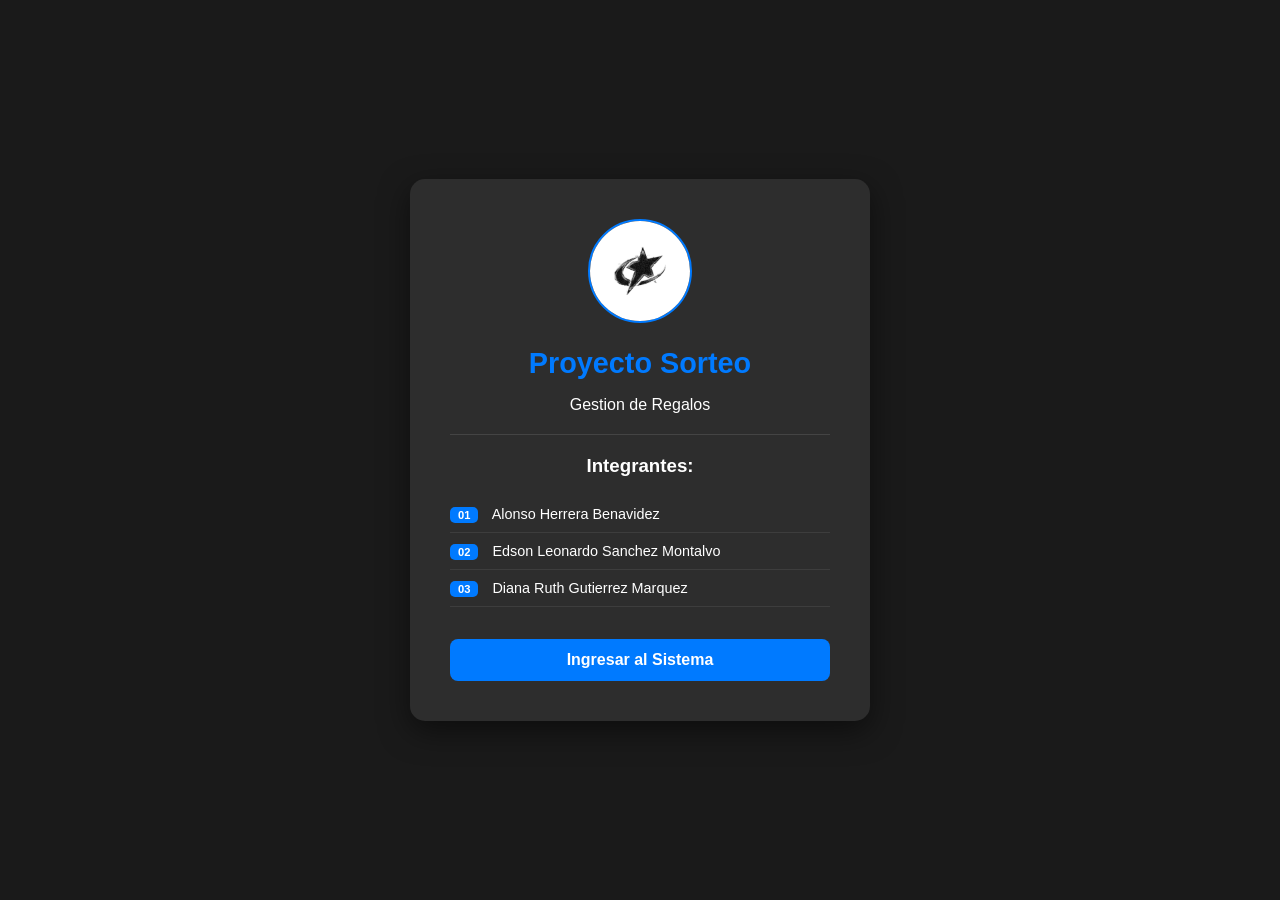
==== html/index.html @ 7b5005f3 "se agrega modulo de añadir participantes" ====
<!DOCTYPE html>
<html lang="es">
<head>
    <meta charset="UTF-8">
    <meta name="viewport" content="width=device-width, initial-scale=1.0">
    <title>Sorteooooo <3</title>
    <link rel="stylesheet" href="/estilos/portada.css">
</head>
<body>

    <div class="card">
        <div class="logo-container">
            <img src="/imgs/logo.jpg" alt="Logo del Taller" class="logo-img">
        </div>

        <h1>Proyecto Sorteo</h1>
        <p>Gestion de Regalos</p>

        <hr class="separator">

        <h3>Integrantes:</h3>
        <ul class="integrantes">
            <li><span class="badge">01</span> Alonso Herrera Benavidez</li>
            <li><span class="badge">02</span> Edson Leonardo Sanchez Montalvo</li>
            <li><span class="badge">03</span> Diana Ruth Gutierrez Marquez</li>
        </ul>

        <a href="dashboard.html" class="btn-primary">Ingresar al Sistema</a>
    </div>

</body>
</html>
---- estilos/portada.css ----
body {
    font-family: 'Segoe UI', Tahoma, Geneva, Verdana, sans-serif;
    background-color: #1a1a1a;
    color: white;
    display: flex;
    justify-content: center;
    align-items: center;
    height: 100vh;
    margin: 0;
}

.card {
    background: #2d2d2d;
    padding: 2.5rem;
    border-radius: 15px;
    box-shadow: 0 10px 30px rgba(0,0,0,0.5);
    text-align: center;
    width: 380px;
}

.logo-container {
    width: 100px;
    height: 100px;
    background: #3d3d3d;
    margin: 0 auto 1.5rem;
    border-radius: 50%;
    display: flex;
    justify-content: center;
    align-items: center;
    border: 2px solid #007aff;
    overflow: hidden; /* Esto recorta la imagen si es muy grande */
}
.logo-img {
    width: 100%;
    height: 100%;
    object-fit: cover; /* Esto hace que la imagen llene el círculo sin deformarse */
}

.logo-placeholder {
    font-size: 0.7rem;
    color: #aaa;
}

h1 {
    color: #007aff;
    margin: 0;
    font-size: 1.8rem;
}

.separator {
    border: 0;
    border-top: 1px solid #444;
    margin: 20px 0;
}

.integrantes {
    list-style: none;
    padding: 0;
    margin: 1rem 0 2rem 0;
    text-align: left;
}

.integrantes li {
    padding: 10px 0;
    border-bottom: 1px solid #3d3d3d;
    font-size: 0.9rem;
}

.badge {
    font-size: 0.7rem;
    background: #007aff;
    padding: 2px 8px;
    border-radius: 5px;
    margin-right: 10px;
    font-weight: bold;
}

/* Estilo del Botón */
.btn-primary {
    display: inline-block;
    background-color: #007aff;
    color: white;
    padding: 12px 24px;
    text-decoration: none;
    border-radius: 8px;
    font-weight: bold;
    transition: background 0.3s ease;
    width: 100%;
    box-sizing: border-box;
}

.btn-primary:hover {
    background-color: #0056b3;
}
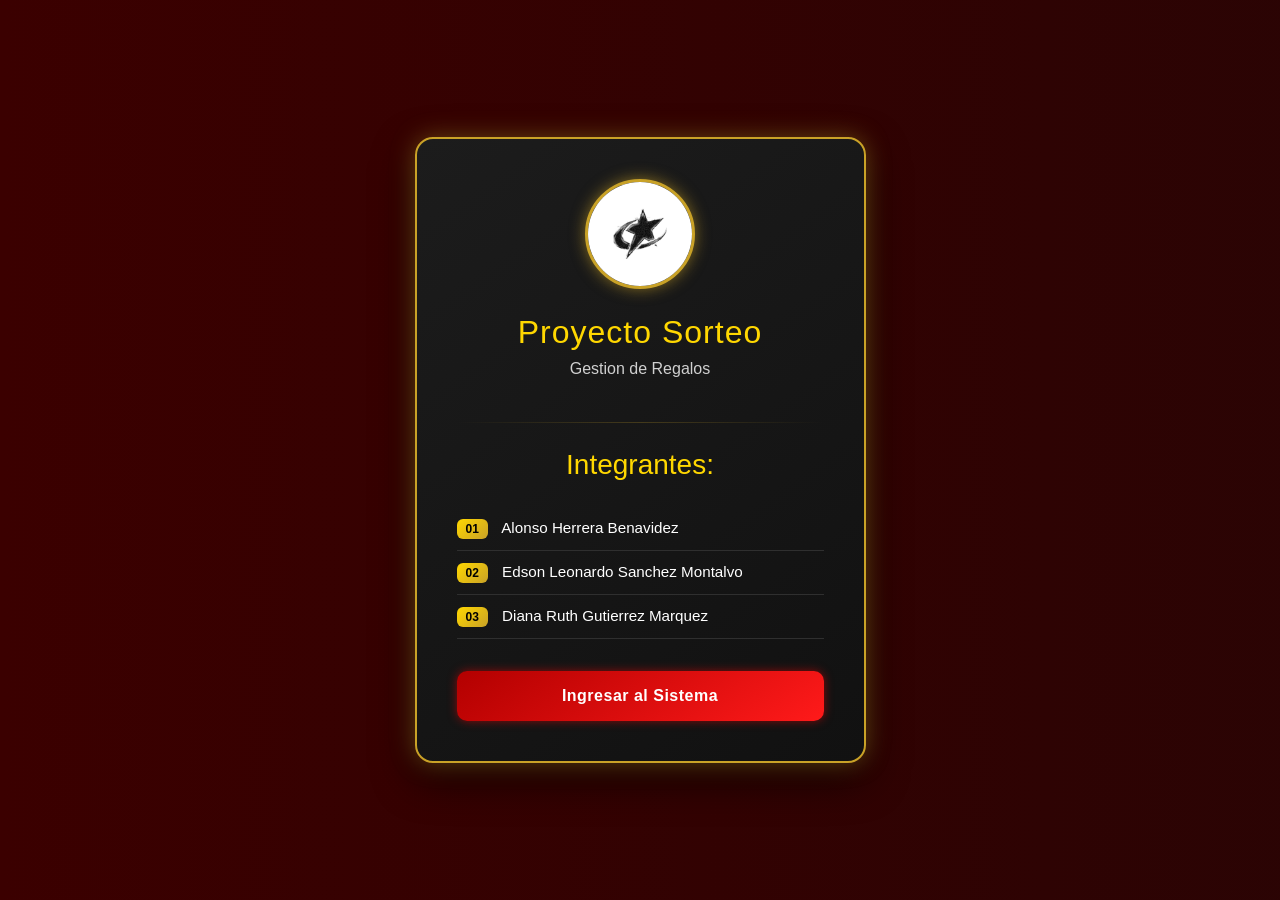
==== commit 62b9fab8: "ya" ====
--- a/html/index.html
+++ b/html/index.html
@@ -3,30 +3,45 @@
 <head>
     <meta charset="UTF-8">
     <meta name="viewport" content="width=device-width, initial-scale=1.0">
-    <title>Sorteooooo <3</title>
-    <link rel="stylesheet" href="/estilos/portada.css">
+    <title>Sorteooooo </title>
+    <link rel="icon" href="../imgs/logo.jpg">
+    <link href="https://cdn.jsdelivr.net/npm/bootstrap@5.3.0/dist/css/bootstrap.min.css" rel="stylesheet">
+    <link rel="stylesheet" href="../estilos/portada.css">
+    
 </head>
 <body>
 
-    <div class="card">
-        <div class="logo-container">
-            <img src="/imgs/logo.jpg" alt="Logo del Taller" class="logo-img">
+<div class="container">
+    <div class="row justify-content-center">
+        <div class="col-12 col-md-8 col-lg-5">
+
+            <div class="card">
+                <div class="logo-container">
+                    <img src="../imgs/logo.jpg" alt="Logo del Taller" class="logo-img">
+                </div>
+
+                <h1>Proyecto Sorteo</h1>
+                <p>Gestion de Regalos</p>
+
+                <hr class="separator">
+
+                <h3>Integrantes:</h3>
+                <ul class="integrantes">
+                    <li><span class="num-badge">01</span> Alonso Herrera Benavidez</li>
+                    <li><span class="num-badge">02</span> Edson Leonardo Sanchez Montalvo</li>
+                    <li><span class="num-badge">03</span> Diana Ruth Gutierrez Marquez</li>
+                </ul>
+
+                <a href="../html/dashboard.html" class="btn-primary" onclick="limpiarLS()">Ingresar al Sistema</a>
+            </div>
+
         </div>
-
-        <h1>Proyecto Sorteo</h1>
-        <p>Gestion de Regalos</p>
-
-        <hr class="separator">
-
-        <h3>Integrantes:</h3>
-        <ul class="integrantes">
-            <li><span class="badge">01</span> Alonso Herrera Benavidez</li>
-            <li><span class="badge">02</span> Edson Leonardo Sanchez Montalvo</li>
-            <li><span class="badge">03</span> Diana Ruth Gutierrez Marquez</li>
-        </ul>
-
-        <a href="dashboard.html" class="btn-primary">Ingresar al Sistema</a>
     </div>
-
+</div>
+<script>
+    function limpiarLS(){
+        localStorage.clear();
+    }
+</script>
 </body>
 </html>
--- a/estilos/portada.css
+++ b/estilos/portada.css
@@ -1,56 +1,71 @@
 body {
     font-family: 'Segoe UI', Tahoma, Geneva, Verdana, sans-serif;
-    background-color: #1a1a1a;
-    color: white;
+    color: #fff;
     display: flex;
     justify-content: center;
     align-items: center;
     height: 100vh;
     margin: 0;
+    background: linear-gradient(270deg,#3b0000,#0b0b0b,#3b0000);
+    background-size: 600% 600%;
+    animation: lucesCasino 8s ease infinite;
 }
 
 .card {
-    background: #2d2d2d;
+    background: linear-gradient(145deg, #1c1c1c, #111);
+    color: #fff;
     padding: 2.5rem;
-    border-radius: 15px;
-    box-shadow: 0 10px 30px rgba(0,0,0,0.5);
+    border-radius: 18px;
     text-align: center;
-    width: 380px;
+    /* width: 380px; */
+    width: 100%;
+    border: 2px solid #c9a227;
+    box-shadow: 0 0 25px rgba(201,162,39,0.4), 0 15px 40px rgba(0,0,0,0.7);
 }
 
 .logo-container {
-    width: 100px;
-    height: 100px;
-    background: #3d3d3d;
+    width: 110px;
+    height: 110px;
+    background: #111;
     margin: 0 auto 1.5rem;
     border-radius: 50%;
     display: flex;
     justify-content: center;
     align-items: center;
-    border: 2px solid #007aff;
-    overflow: hidden; /* Esto recorta la imagen si es muy grande */
+    border: 3px solid #c9a227;
+    box-shadow: 0 0 15px rgba(201,162,39,0.6);
+    overflow: hidden;
 }
+
 .logo-img {
     width: 100%;
     height: 100%;
-    object-fit: cover; /* Esto hace que la imagen llene el círculo sin deformarse */
-}
-
-.logo-placeholder {
-    font-size: 0.7rem;
-    color: #aaa;
+    object-fit: cover;
 }
 
 h1 {
-    color: #007aff;
+    color: #ffd700;
     margin: 0;
-    font-size: 1.8rem;
+    font-size: 2rem;
+    letter-spacing: 1px;
+    animation: lucesCasino 8s ease infinite;
+}
+
+p {
+    color: #d0d0d0;
+    margin-top: 5px;
 }
 
 .separator {
-    border: 0;
-    border-top: 1px solid #444;
-    margin: 20px 0;
+    border: none;
+    height: 1px;
+    background: linear-gradient(to right, transparent, #c9a227, transparent);
+    margin: 25px 0;
+}
+
+h3 {
+    color: #ffd700;
+    margin-bottom: 10px;
 }
 
 .integrantes {
@@ -62,33 +77,51 @@
 
 .integrantes li {
     padding: 10px 0;
-    border-bottom: 1px solid #3d3d3d;
-    font-size: 0.9rem;
+    border-bottom: 1px solid #2f2f2f;
+    font-size: 0.95rem;
 }
 
-.badge {
-    font-size: 0.7rem;
-    background: #007aff;
-    padding: 2px 8px;
-    border-radius: 5px;
+.num-badge {
+    font-size: 0.75rem;
+    background: linear-gradient(135deg, #ffd700, #c9a227);
+    color: #000;
+    padding: 3px 9px;
+    border-radius: 6px;
     margin-right: 10px;
     font-weight: bold;
 }
 
-/* Estilo del Botón */
 .btn-primary {
     display: inline-block;
-    background-color: #007aff;
-    color: white;
-    padding: 12px 24px;
+    background: linear-gradient(145deg, #b30000, #ff1a1a);
+    color: #fff;
+    padding: 13px 24px;
     text-decoration: none;
-    border-radius: 8px;
+    border-radius: 10px;
     font-weight: bold;
-    transition: background 0.3s ease;
     width: 100%;
     box-sizing: border-box;
+    letter-spacing: 0.5px;
+    box-shadow: 0 0 10px rgba(255,0,0,0.5);
+    transition: transform 0.2s, box-shadow 0.2s;
 }
 
 .btn-primary:hover {
-    background-color: #0056b3;
-}+    transform: translateY(-2px);
+    box-shadow: 0 0 18px rgba(255,0,0,0.8);
+}
+
+
+@keyframes lucesCasino{
+0%{
+    background-position:0% 50%;
+    }
+
+    50%{
+    background-position:100% 50%;
+    }
+
+    100%{
+    background-position:0% 50%;
+    }
+}
